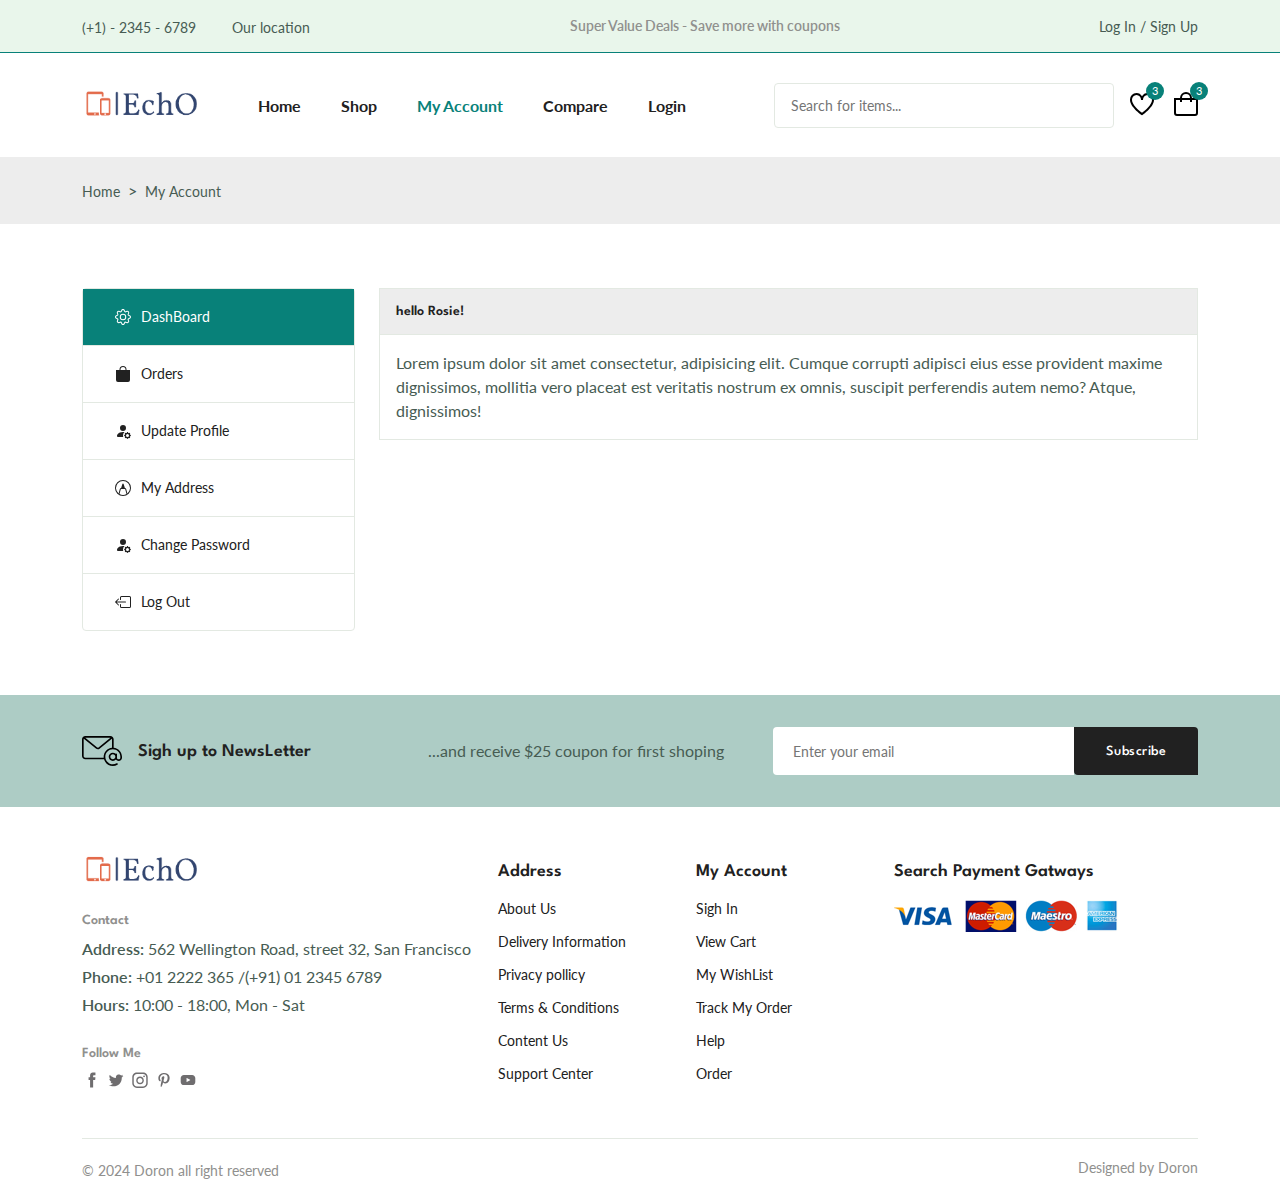
==== accounts.html @ 7ea491bc "Add files via upload" ====
<!DOCTYPE html>
<html lang="en">
<head>
    <meta charset="UTF-8" />
    <meta name="viewport" content="width=device-width, initial-scale=1.0" />

    <!--=============== FLATICON ===============-->
    <link 
        rel='stylesheet' 
        href='https://cdn-uicons.flaticon.com/2.2.0/uicons-regular-rounded/css/uicons-regular-rounded.css' 
    />

    <!--=============== SWIPER CSS ===============-->
    <link 
        rel="stylesheet" 
        href="https://cdn.jsdelivr.net/npm/swiper@11/swiper-bundle.min.css"
    />

    <!--=============== CSS ===============-->
    <link rel="stylesheet" href="assets/css/style.css" />

    <title>Echo | My Account</title>
</head>
<body>
    <!--=============== HEADER ===============-->
    <header class="header">
        <div class="header__top">
            <div class="header__container container">
                <div class="header__contact">
                    <span>(+1) - 2345 - 6789</span>

                    <span>Our location</span>
                </div>

                <p class="header__alert-news">
                    Super Value Deals - Save more with coupons
                </p>

                <a href="login-register.html" class="header__top-action">
                    Log In / Sign Up
                </a>
            </div>
        </div>

        <nav class="nav container">
            <a href="index.html" class="nav__logo">
                <img src="assets/images/logo.png" alt="" class="nav__logo-img">
            </a>

            <div class="nav__menu" id="nav-menu">
                <ul class="nav__list">
                    <li class="nav__item">
                        <a href="index.html" class="nav__link">Home</a>
                    </li>

                    <li class="nav__item">
                        <a href="shop.html" class="nav__link">Shop</a>
                    </li>

                    <li class="nav__item">
                        <a href="accounts.html" class="nav__link active-link">My Account</a>
                    </li>

                    <li class="nav__item">
                        <a href="conpare.html" class="nav__link">Compare</a>
                    </li>

                    <li class="nav__item">
                        <a href="login-register.html" class="nav__link">Login</a>
                    </li>
                </ul>

                <div class="header__search">
                    <input
                        type="text" 
                        placeholder="Search for items..." 
                        class="form__input"
                    />

                    <button class="search__btn">
                        <img src="assets/img/search.png" alt="">
                    </button>
                </div>
            </div>

            <div class="header__user-actions">
                <a href="wishlist.html" class="header__action-btn">
                    <img src="assets/img/icon-heart.svg" alt="add to wishlist">
                    <span class="count">3</span>
                </a>

                <a href="cart.html" class="header__action-btn">
                    <img src="assets/img/icon-cart.svg" alt="add to cart">
                    <span class="count">3</span>
                </a>
            </div>
        </nav>
    </header>

    <!--=============== MAIN ===============-->
    <main class="main">
        <!--=============== BREADCRUMB ===============-->
        <section class="breadcrumb">
            <ul class="breadcrumb__list flex container">
                <li><a href="index.html" class="bredcrumb__link">Home</a></li>
                <li><span class="breadcrumb__link">></span></li>
                <li><a href="accounts.html" class="bredcrumb__link">My Account</a></li>
            </ul>
        </section>
        
        <!--=============== ACCOUNTS ===============-->
        <section class="accounts section--lg">
            <div class="accounts__container container grid">
                <div class="account__tabs">
                    <p class="account__tab active-tab" data-target="#dashboard">
                        <svg xmlns="http://www.w3.org/2000/svg" width="16" height="16" fill="currentColor" class="bi bi-gear" viewBox="0 0 16 16">
                            <path d="M8 4.754a3.246 3.246 0 1 0 0 6.492 3.246 3.246 0 0 0 0-6.492M5.754 8a2.246 2.246 0 1 1 4.492 0 2.246 2.246 0 0 1-4.492 0"/>
                            <path d="M9.796 1.343c-.527-1.79-3.065-1.79-3.592 0l-.094.319a.873.873 0 0 1-1.255.52l-.292-.16c-1.64-.892-3.433.902-2.54 2.541l.159.292a.873.873 0 0 1-.52 1.255l-.319.094c-1.79.527-1.79 3.065 0 3.592l.319.094a.873.873 0 0 1 .52 1.255l-.16.292c-.892 1.64.901 3.434 2.541 2.54l.292-.159a.873.873 0 0 1 1.255.52l.094.319c.527 1.79 3.065 1.79 3.592 0l.094-.319a.873.873 0 0 1 1.255-.52l.292.16c1.64.893 3.434-.902 2.54-2.541l-.159-.292a.873.873 0 0 1 .52-1.255l.319-.094c1.79-.527 1.79-3.065 0-3.592l-.319-.094a.873.873 0 0 1-.52-1.255l.16-.292c.893-1.64-.902-3.433-2.541-2.54l-.292.159a.873.873 0 0 1-1.255-.52zm-2.633.283c.246-.835 1.428-.835 1.674 0l.094.319a1.873 1.873 0 0 0 2.693 1.115l.291-.16c.764-.415 1.6.42 1.184 1.185l-.159.292a1.873 1.873 0 0 0 1.116 2.692l.318.094c.835.246.835 1.428 0 1.674l-.319.094a1.873 1.873 0 0 0-1.115 2.693l.16.291c.415.764-.42 1.6-1.185 1.184l-.291-.159a1.873 1.873 0 0 0-2.693 1.116l-.094.318c-.246.835-1.428.835-1.674 0l-.094-.319a1.873 1.873 0 0 0-2.692-1.115l-.292.16c-.764.415-1.6-.42-1.184-1.185l.159-.291A1.873 1.873 0 0 0 1.945 8.93l-.319-.094c-.835-.246-.835-1.428 0-1.674l.319-.094A1.873 1.873 0 0 0 3.06 4.377l-.16-.292c-.415-.764.42-1.6 1.185-1.184l.292.159a1.873 1.873 0 0 0 2.692-1.115z"/>
                        </svg> DashBoard
                    </p>

                    <p class="account__tab" data-target="#orders">
                        <svg xmlns="http://www.w3.org/2000/svg" width="16" height="16" fill="currentColor" class="bi bi-bag-fill" viewBox="0 0 16 16">
                            <path d="M8 1a2.5 2.5 0 0 1 2.5 2.5V4h-5v-.5A2.5 2.5 0 0 1 8 1m3.5 3v-.5a3.5 3.5 0 1 0-7 0V4H1v10a2 2 0 0 0 2 2h10a2 2 0 0 0 2-2V4z"/>
                        </svg> Orders
                    </p>

                    <p class="account__tab" data-target="#update-profile">
                        <svg xmlns="http://www.w3.org/2000/svg" width="16" height="16" fill="currentColor" class="bi bi-person-fill-gear" viewBox="0 0 16 16">
                            <path d="M11 5a3 3 0 1 1-6 0 3 3 0 0 1 6 0m-9 8c0 1 1 1 1 1h5.256A4.5 4.5 0 0 1 8 12.5a4.5 4.5 0 0 1 1.544-3.393Q8.844 9.002 8 9c-5 0-6 3-6 4m9.886-3.54c.18-.613 1.048-.613 1.229 0l.043.148a.64.64 0 0 0 .921.382l.136-.074c.561-.306 1.175.308.87.869l-.075.136a.64.64 0 0 0 .382.92l.149.045c.612.18.612 1.048 0 1.229l-.15.043a.64.64 0 0 0-.38.921l.074.136c.305.561-.309 1.175-.87.87l-.136-.075a.64.64 0 0 0-.92.382l-.045.149c-.18.612-1.048.612-1.229 0l-.043-.15a.64.64 0 0 0-.921-.38l-.136.074c-.561.305-1.175-.309-.87-.87l.075-.136a.64.64 0 0 0-.382-.92l-.148-.045c-.613-.18-.613-1.048 0-1.229l.148-.043a.64.64 0 0 0 .382-.921l-.074-.136c-.306-.561.308-1.175.869-.87l.136.075a.64.64 0 0 0 .92-.382zM14 12.5a1.5 1.5 0 1 0-3 0 1.5 1.5 0 0 0 3 0"/>
                        </svg> Update Profile
                    </p>

                    <p class="account__tab" data-target="#address">
                        <svg xmlns="http://www.w3.org/2000/svg" width="16" height="16" fill="currentColor" class="bi bi-marker-tip" viewBox="0 0 16 16">
                            <path d="M16 8A8 8 0 1 1 0 8a8 8 0 0 1 16 0m-4.5 6.064-1.281-4.696A.5.5 0 0 0 9.736 9H6.264a.5.5 0 0 0-.483.368l-1.28 4.696A6.97 6.97 0 0 0 8 15c1.275 0 2.47-.34 3.5-.936m.873-.598a7 7 0 1 0-8.746 0l1.19-4.36a1.5 1.5 0 0 1 1.31-1.1l1.155-3.851c.213-.713 1.223-.713 1.436 0l1.156 3.851a1.5 1.5 0 0 1 1.31 1.1z"/>
                        </svg> My Address
                    </p>

                    <p class="account__tab" data-target="#change-password">
                        <svg xmlns="http://www.w3.org/2000/svg" width="16" height="16" fill="currentColor" class="bi bi-person-fill-gear" viewBox="0 0 16 16">
                            <path d="M11 5a3 3 0 1 1-6 0 3 3 0 0 1 6 0m-9 8c0 1 1 1 1 1h5.256A4.5 4.5 0 0 1 8 12.5a4.5 4.5 0 0 1 1.544-3.393Q8.844 9.002 8 9c-5 0-6 3-6 4m9.886-3.54c.18-.613 1.048-.613 1.229 0l.043.148a.64.64 0 0 0 .921.382l.136-.074c.561-.306 1.175.308.87.869l-.075.136a.64.64 0 0 0 .382.92l.149.045c.612.18.612 1.048 0 1.229l-.15.043a.64.64 0 0 0-.38.921l.074.136c.305.561-.309 1.175-.87.87l-.136-.075a.64.64 0 0 0-.92.382l-.045.149c-.18.612-1.048.612-1.229 0l-.043-.15a.64.64 0 0 0-.921-.38l-.136.074c-.561.305-1.175-.309-.87-.87l.075-.136a.64.64 0 0 0-.382-.92l-.148-.045c-.613-.18-.613-1.048 0-1.229l.148-.043a.64.64 0 0 0 .382-.921l-.074-.136c-.306-.561.308-1.175.869-.87l.136.075a.64.64 0 0 0 .92-.382zM14 12.5a1.5 1.5 0 1 0-3 0 1.5 1.5 0 0 0 3 0"/>
                        </svg> Change Password
                    </p>

                    <p class="account__tab">
                        <svg xmlns="http://www.w3.org/2000/svg" width="16" height="16" fill="currentColor" class="bi bi-box-arrow-left" viewBox="0 0 16 16">
                            <path fill-rule="evenodd" d="M6 12.5a.5.5 0 0 0 .5.5h8a.5.5 0 0 0 .5-.5v-9a.5.5 0 0 0-.5-.5h-8a.5.5 0 0 0-.5.5v2a.5.5 0 0 1-1 0v-2A1.5 1.5 0 0 1 6.5 2h8A1.5 1.5 0 0 1 16 3.5v9a1.5 1.5 0 0 1-1.5 1.5h-8A1.5 1.5 0 0 1 5 12.5v-2a.5.5 0 0 1 1 0z"/>
                            <path fill-rule="evenodd" d="M.146 8.354a.5.5 0 0 1 0-.708l3-3a.5.5 0 1 1 .708.708L1.707 7.5H10.5a.5.5 0 0 1 0 1H1.707l2.147 2.146a.5.5 0 0 1-.708.708z"/>
                        </svg> Log Out
                    </p>
                    
                </div>

                <div class="tabs__content">
                    <div class="tab__content active-tab" content id="dashboard">
                        <h3 class="tab__header">hello Rosie!</h3>

                        <div class="tab__body">
                            <p class="tab__description">Lorem ipsum dolor sit amet consectetur, adipisicing elit. Cumque corrupti adipisci eius esse provident maxime dignissimos, mollitia vero placeat est veritatis nostrum ex omnis, suscipit perferendis autem nemo? Atque, dignissimos!</p>
                        </div>
                    </div>

                    <div class="tab__content" content id="orders">
                        <h3 class="tab__header">Your Orders</h3>

                        <div class="tab__body">
                            <table class="placed__order-table">
                                <tr>
                                    <th>Orders</th>
                                    <th>Data</th>
                                    <th>Status</th>
                                    <th>Total</th>
                                    <th>Actions</th>
                                </tr>

                                <tr>
                                    <td>#1357</td>
                                    <td>March 45, 2020</td>
                                    <td>Processing</td>
                                    <td>$125.00</td>
                                    <td><a href="#" class="view__order">View</a></td>
                                </tr>

                                <tr>
                                    <td>#1357</td>
                                    <td>March 45, 2020</td>
                                    <td>Processing</td>
                                    <td>$125.00</td>
                                    <td><a href="#" class="view__order">View</a></td>
                                </tr>

                                <tr>
                                    <td>#1357</td>
                                    <td>March 45, 2020</td>
                                    <td>Processing</td>
                                    <td>$125.00</td>
                                    <td><a href="#" class="view__order">View</a></td>
                                </tr>
                            </table>
                        </div>
                    </div>

                    <div class="tab__content" content id="update-profile">
                        <h3 class="tab__header">Update Profile</h3>

                        <div class="tab__body">
                            <form action="" class="form grid">
                                <input type="text" placeholder="User name" class="form__input">

                                <div class="form__btn">
                                    <button class="btn btn--md">Save</button>
                                </div>
                            </form>
                        </div>
                    </div>

                    <div class="tab__content" content id="address">
                        <h3 class="tab__header">Shipping Address</h3>

                        <div class="tab__body">
                            <address class="address">
                                3522 Interstate <br> 75 Business Spur, <br> Sault Ste. <br> Marie, MI 4978
                            </address>
                            <p class="city">New York</p>
                            <a href="" class="edit">Edit</a>
                        </div>
                    </div>

                    <div class="tab__content" content id="change-password">
                        <h3 class="tab__header">Change Password</h3>

                        <div class="tab__body">
                            <form action="" class="form grid">
                                <input type="password" placeholder="Current Password" class="form__input">

                                <input type="password" placeholder="New Password" class="form__input">

                                <input type="password" placeholder="Confirm Password" class="form__input">

                                <div class="form__btn">
                                    <button class="btn btn--md">Save</button>
                                </div>
                            </form>
                        </div>
                    </div>
                </div>
            </div>
        </section>

        <!--=============== NEWSLETTER ===============-->
        <section class="newsletter section">
            <div class="newsletter__container container grid">
                <h3 class="newsletter__title flex">
                    <img src="assets/img/icon-email.svg" alt="" class="newsletter__icon">
                    Sigh up to NewsLetter
                </h3>

                <p class="newsletter_description">...and receive $25 coupon for first shoping</p>

                <form action="" class="newsletter__form">
                    <input type="text" placeholder="Enter your email" class="newsletter__input">
                    <button type="submit" class="newsletter__btn">Subscribe</button>
                </form>
            </div>
        </section>
    </main>

    <!--=============== FOOTER ===============-->
    <footer class="footer container">
        <div class="footer__container grid">
            <div class="footer__content">
                <a href="index.html" class="footer__logo">
                    <img src="assets/images/logo.png" alt="" class="footer__logo-img">
                </a>

                <h4 class="footer__subtitle">Contact</h4>

                <p class="footer__description">
                    <span>Address:</span> 562 Wellington Road, street 32, San Francisco
                </p>

                <p class="footer__description">
                    <span>Phone:</span> +01 2222 365 /(+91) 01 2345 6789
                </p>

                <p class="footer__description">
                    <span>Hours:</span> 10:00 - 18:00, Mon - Sat
                </p>

                <div class="footer__social">
                    <h4 class="footer__subtitle">Follow Me</h4>

                    <div class="footer__social-links flex">
                        <a href="">
                            <img src="assets/img/icon-facebook.svg" alt="" class="footer__social-icon">
                        </a>

                        <a href="">
                            <img src="assets/img/icon-twitter.svg" alt="" class="footer__social-icon">
                        </a>

                        <a href="">
                            <img src="assets/img/icon-instagram.svg" alt="" class="footer__social-icon">
                        </a>

                        <a href="">
                            <img src="assets/img/icon-pinterest.svg" alt="" class="footer__social-icon">
                        </a>

                        <a href="">
                            <img src="assets/img/icon-youtube.svg" alt="" class="footer__social-icon">
                        </a>
                    </div>
                </div>
            </div>

            <div class="footer__content">
                <h3 class="footer__title">Address</h3>

                <ul class="footer__links">
                    <li><a href="" class="footer__link">About Us</a></li>
                    <li><a href="" class="footer__link">Delivery Information</a></li>
                    <li><a href="" class="footer__link">Privacy pollicy</a></li>
                    <li><a href="" class="footer__link">Terms & Conditions</a></li>
                    <li><a href="" class="footer__link">Content Us</a></li>
                    <li><a href="" class="footer__link">Support Center</a></li>
                </ul>
            </div>

            <div class="footer__content">
                <h3 class="footer__title">My Account</h3>

                <ul class="footer__links">
                    <li><a href="" class="footer__link">Sigh In</a></li>
                    <li><a href="" class="footer__link">View Cart</a></li>
                    <li><a href="" class="footer__link">My WishList</a></li>
                    <li><a href="" class="footer__link">Track My Order</a></li>
                    <li><a href="" class="footer__link">Help</a></li>
                    <li><a href="" class="footer__link">Order</a></li>
                </ul>
            </div>

            <div class="footer__content">
                <h3 class="footer__title">Search Payment Gatways</h3>

                <img src="assets/img/payment-method.png" alt="" class="payment__img">
            </div>
        </div>

        <div class="footer__bottom">
            <p class="copyright">&copy; 2024 Doron all right reserved</p>
            <span class="designer">Designed by Doron</span>
        </div>
    </footer>

    <!--=============== SWIPER JS ===============-->
    <script src="https://cdn.jsdelivr.net/npm/swiper@11/swiper-bundle.min.js"></script>

    <!--=============== MAIN JS ===============-->
    <script src="assets/js/main.js"></script>
</body>
</html>
---- assets/css/style.css ----
/*=============== GOOGLE FONTS ===============*/
@import url('https://fonts.googleapis.com/css2?family=Lato:wght@400;700&family=Spartan:wght@400;500;600;700&display=swap');

 /*=============== VARIABLES CSS ===============*/
:root {
    --header-height: 4rem;

    /*========== Colors ==========*/

    --first-color: hsl(176, 88%, 27%);
    --first-color-alt: hsl(129, 44%, 94%);
    --second-color: hsl(34, 94%, 87%);
    --title-color: hsl(0, 0%, 13%);
    --text-color: hsl(154, 13%, 32%);
    --text-color-light: hsl(60, 1%, 56%);
    --body-color: hsl(0, 0%, 100%);
    --container-color: hsl(0, 0%, 93%);
    --border-color: hsl(129, 36%, 85%);
    --border-color-alt: hsl(113, 15%, 90%);

    /*========== Font and typogtaphy ==========*/

    --body-font: 'Lato', sans-serif;
    --second-font: 'Spartan', sans-serif;
    --big-font-size: 3.5rem;
    --h1-font-size: 2.75rem;
    --h2-font-size: 2rem;
    --h3-font-size: 1.75rem;
    --h4-font-size: 1.375rem;
    --large-font-size: 1.125rem;
    --normal-font-size: 1rem;
    --small-font-size: 0.875rem;
    --smaller-font-size: 0.75rem;
    --tiny-font-size: 0.6875rem;

    /*========== Font weight ==========*/
    --weight-400: 400;
    --weight-500: 500;
    --weight-600: 600;
    --weight-700: 700;

    /*========== Transition ==========*/
    --transition: cubic-bezier(0, 0, 0.05, 1);
}

/* Responsive tyography */
@media screen and (max-width: 1200px) {
    :root {
    --big-font-size: 2.25rem;
    --h1-font-size: 2rem;
    --h2-font-size: 1.375rem;
    --h3-font-size: 1.25rem;
    --h4-font-size: 11.125rem;
    --large-font-size: 1rem;
    --normal-font-size: 0.9375rem;
    --small-font-size: 0.8125rem;
    --smaller-font-size: 0.6875rem;
    --tiny-font-size: 00.625rem;
    }
}

/*=============== BASE ===============*/
* {
    margin: 0;
    padding: 0;
    box-sizing: border-box;
}

input,
textarea,
body {
    color: var(--text-color);
    font-family: var(--body-font);
    font-size: var(--normal-font-size);
    font-weight: var(--weight-400);
}

body {
    background-color: var(--body-color);
}

h1, 
h2, 
h3, 
h4 {
    font-family: var(--second-font);
    color: var(--title-color);
    font-weight: var(--weight-600);
}

ul {
    list-style: none;
}

a {
    text-decoration: none;
}

p {
    line-height: 1.5rem;
}

img {
    max-width: 100%;
}

button,
textarea,
input {
    background-color: transparent;
    border: none;
    outline: none;
}

table {
    width: 100%;
    border-collapse: collapse;
}

/*=============== REUSABLE CSS CLASSES ===============*/
.container {
    max-width: 1320px;
    margin-inline: auto;
    padding-inline: 0.75rem;
}

.grid {
    display: grid;
    gap: 1.5rem;
}

.section {
    padding-block: 2rem;
}

.section--lg {
    padding-block: 4rem;
}

.section__title {
    font-size: var(--h2-font-size);
    margin-bottom: 1.5rem;
}

.section__title span {
    color: var(--first-color);
}

.form__input {
    border: 1px solid var(--border-color-alt);
    padding-inline: 1rem;
    height: 45px;
    border-radius: 0.25rem;
    font-size: var(--small-font-size);
}

.new__price {
    color: var(--first-color);
    font-weight: var(--weight-600);
}

.old__price {
    color: var(--text-color-light);
    font-size: var(--small-font-size);
    text-decoration: line-through;
}

.form {
    row-gap: 1rem;
}

.form__group {
    grid-template-columns: repeat(2, 1fr);
    gap: 1rem;
}

.textarea {
    height: 200px;
    padding-block: 1rem;
    resize: none;
}

/*=============== HEADER & NAV ===============*/
.header__top {
    background-color: var(--first-color-alt);
    border-bottom: 1px solid var(--first-color);
    padding-block: 0.875rem;
}

.header__container {
    display: flex;
    align-items: center;
    justify-content: space-between;
}

.header__contact span:first-child {
    margin-right: 2rem;
}

.header__contact span,
.header__alert-news,
.header__top-action {
    font-size: var(--small-font-size);
}

.header__alert-news {
    color: var(--text-color-light);
    font-weight: var(--weight-600);
}

.header__top-action {
    color: var(--text-color);
}

.nav,
.nav__menu,
.nav__list,
.header__user-actions {
    display: flex;
    align-items: center;
}

.nav {
    height: calc(var(--header-height) + 2.5rem);
    justify-content: space-between;
    column-gap: 1rem;
}

.nav__logo-img {
    width: 120px;
}

.nav__menu {
    flex-grow: 1;
    margin-left: 2.5rem;
}

.nav__list {
    column-gap: 2.5rem;
    margin-right: auto;
}

.nav__link {
    color: var(--title-color);
    font-weight: var(--weight-700);
    transition: all 0.2s var(--transition);
}

.header__search {
    width: 340px;
    position: relative;
}

.header__search .form__input {
    width: 100%;
}

.search__btn {
    position: absolute;
    top: 24%;
    right: 1.25rem;
    cursor: pointer;
}

.header__user-actions {
    column-gap: 1.25rem;
}

.header__action-btn {
    position: relative;
}

.header__action-btn img {
    width: 24px;
}

.header__action-btn .count {
    position: absolute;
    top: -0.625rem;
    right: -0.625rem;
    background-color: var(--first-color);
    color: var(--body-color);
    height: 18px;
    width: 18px;
    line-height: 18px;
    border-radius: 50%;
    text-align: center;
    font-size: var(--tiny-font-size);
}

.nav__menu-top,
.nav__toggle {
    display: none;
}

/* Active link */
.active-link,
.nav__link:hover {
    color: var(--first-color);
}

/*=============== HOME ===============*/
.home__container {
    grid-template-columns: 5fr 7fr;
    align-items: center;
}

.home__subtitle,
.home__description {
    font-size: var(--large-font-size);
}

.home__subtitle {
    font-family: var(--second-font);
    font-weight: var(--weight-600);
    margin-bottom: 1rem;
    display: block;
}

.home__title {
    font-size: var(--h1-font-size);
    font-weight: var(--weight-600);
    line-height: 1.4;
}

.home__title span {
    color: var(--first-color);
    font-size: var(--big-font-size);
}

.home__description {
    margin-block: 0.5rem 2rem;
}

.home__img {
    justify-self: flex-end;
}

/*=============== BUTTONS ===============*/
.btn {
    display: inline-block;
    background-color: var(--first-color);
    border: 2px solid var(--first-color);
    color: var(--body-color);
    padding-inline: 1.75rem;
    height: 49px;
    line-height: 49px;
    border-radius: 0.25rem;
    font-family: var(--second-font);
    font-size: var(--small-font-size);
    font-weight: var(--weight-700);
    transition: all 0.4s var(--transition);
}

.btn:hover {
    background-color: transparent;
    color: var(--first-color);
}

.btn--md,
.btn--sm {
    font-family: var(--body-font);
}

.btn--md {
    height: 45px;
    line-height: 42px;
}

.btn--sm {
    height: 40px;
    line-height: 36px;
}

.flex {
    display: flex;
    align-items: center;
    column-gap: 0.5rem;
}

/*=============== CATEGORIES ===============*/
.categories {
    overflow: hidden;
}

.category__item {
    text-align: center;
    border: 1px solid var(--border-color);
    padding: 0.625rem 0.625rem 1.25rem;
    border-radius: 1.25rem;
}

.category__img {
    border-radius: 0.75rem;
    margin-bottom: 1.25rem;
}

.category__title {
    color: var(--text-color);
    font-size: var(--small-font-size);
}

/* Swiper class */
.swiper{
    overflow: initial;
}

.swiper-button-next::after,
.swiper-button-prev::after {
    content: '';
}

.swiper-button-next,
.swiper-button-prev {
    top: -1.875rem;
    background-color: var(--first-color-alt);
    border: 1px solid var(--border-color);
    width: 30px;
    height: 30px;
    border-radius: 50%;
    color: var(--first-color);
    font-size: var(--tiny-font-size);
}

.swiper-button-prev {
    left: initial;
    right: 2.5rem;
}

.swiper-button-next {
    right: 0;
}

/*=============== PRODUCTS ===============*/
.tab__btns {
    display: flex;
    flex-wrap: wrap;
    gap: 0.75rem;
    margin-bottom: 2rem;
}

.tab__btn {
    background-color: var(--container-color);
    color: var(--title-color);
    padding: 1rem 1.25rem 0.875rem;
    border-radius: 0.25rem;
    font-family: var(--second-font);
    font-size: var(--small-font-size);
    font-weight: var(--weight-600);
    cursor: pointer;
}

.products__container {
    grid-template-columns: repeat(4, 1fr);
}

.product__item {
    border: 1px solid var(--border-color);
    border-radius: 1.5rem;
    transition: all 0.2s var(--transition);
}

.product__banner {
    padding: 0.625rem 0.75rem 0.75rem;
}

.product__banner,
.product__images {
    position: relative;
}

.product__images {
    display: block;
    overflow: hidden;
    border-radius: 1.25rem;
}

.product__img {
    vertical-align: middle;
    transition: all 1.5s var(--transition)
}

.product__item:hover .product__img {
    transform: scale(1.1);
}

.product__img.hover {
    position: absolute;
    top: 0;
    left: 0;
}

.product__actions {
    position: absolute;
    top: 50%;
    left: 50%;
    transform: translate(-50%, -50%);
    display: flex;
    column-gap: 0.5rem;
    transition: all 0.2s var(--transition);
}

.action__btn {
    width: 40px;
    height: 40px;
    line-height: 42px;
    text-align: center;
    border-radius: 50%;
    background-color: var(--first-color-alt);
    border: 1px solid var(--border-color);
    color: var(--text-color);
    font-size: var(--small-font-size);
    position: relative;
}

.action__btn::before,
.action__btn::after {
    position: absolute;
    left: 50%;
    transform: translate(-50%);
    transition: all 0.3s cubic-bezier(0.71, 1.7, 0.77, 1.24);
}

.action__btn::before {
    content: '';
    top: -2px;
    border: 0.5rem solid transparent;
    border-top: var(--first-color);
}

.action__btn::after {
    content: attr(aria-label);
    bottom: 100%;
    background-color: var(--first-color);
    color: var(--body-color);
    font-size: var(--tiny-font-size);
    white-space: nowrap;
    padding-inline: 0.625rem;
    border-radius: 0.25rem;
    line-height: 2.58;
}

.product__badge {
    position: absolute;
    left: 1.25rem;
    top: 1.25rem;
    background-color: var(--first-color);
    color: var(--body-color);
    padding: 0.25rem 0.625rem;
    border-radius: 2.5rem;
    font-size: var(--tiny-font-size);
}

.product__badge.light-pink {
    background-color: hsl(341, 100%, 73%);
}

.product__badge.light-green {
    background-color: hsl(155, 20%, 67%);
}

.product__badge.light-orange {
    background-color: hsl(24, 100%, 73%);
}

.product__badge.light-blue {
    background-color: hsl(202, 53%, 76%);
}

.product__content {
    padding: 0 1.25rem 1.125rem;
    position: relative;
}

.product__category {
    color: var(--text-color-light);
    font-size: var(--smaller-font-size);
}

.product__title {
    font-size: var(--normal-font-size);
    margin-block: 0.75rem 0.5rem;
}

.product__rating svg {
    color: hsl(42, 100%, 50%);
    font-size: var(--smaller-font-size);
    margin-bottom: 0.75rem;
}

.product__price .new__price {
    font-size: var(--large-font-size);
}

.cart__btn {
    position: absolute;
    bottom: 1.6rem;
    right: 1.25rem;
}

/* Actice Tab */
.tab__btn.active-tab {
    color: var(--first-color);
    background-color: var(--second-color);
}

.tab__item:not(.active-tab) {
    display: none;
}

/* Product Hover */
.product__img.hover,
.product__actions,
.action__btn::before,
.action__btn::after,
.product__item:hover .product__img.default {
    opacity: 0;
}

.product__item:hover {
    box-shadow: 0 0 10px hsla(0, 0%, 0%, 0.1);
}

.product__item:hover .product__img.hover,
.product__item:hover .product__actions,
.action__btn:hover::before,
.action__btn:hover::after {
    opacity: 1;
}

.action__btn:hover::before,
.action__btn:hover::after {
    transform: translateX(-50%) translateY(-0.5rem);
}

.action__btn:hover {
    background-color: var(--first-color);
    border-color: var(--first-color);
    color: var(--body-color);
}

/*=============== DEALS ===============*/
.deals__container {
    grid-template-columns: repeat(2, 1fr);
}

.deals__item:nth-child(1) {
    background-image: url(../img/deals-1.jpg);
}

.deals__item:nth-child(2) {
    background-image: url(../img/deals-2.png);
}

.deals__item {
    padding: 3rem;
    background-size: cover;
    background-position: center;
    display: flex;
    flex-direction: column;
    row-gap: 1.5rem;
}

.deals__brand {
    color: var(--first-color);
    font-size: var(--h3-font-size);
    margin-bottom: 0.25rem;
}

.deals__category {
    font-family: var(--second-font);
    font-size: var(--small-font-size);
}

.feals__title {
    max-width: 240px;
    font-size: var(--large-font-size);
    font-weight: var(--weight-400);
    line-height: 1.3;
}

.deals__price .new__price,
.deals__pricev .old__price {
    font-size: var(--large-font-size);
}

.deals__price .new__price {
    color: hsl(352, 100%, 60%);
}

.deals__countdown-text {
    margin-bottom: 0.25rem;
}

.countdown {
    display: flex;
    column-gap: 1.5rem;
}

.countdown__amount {
    position: relative;
}

.countdown__amount::after {
    content: ':';
    color: var(--title-color);
    font-size: var(--large-font-size);
    position: absolute;
    right: -25%;
    top: 20%;
}

.countdown__period {
    background-color: var(--first-color);
    color: var(--body-color);
    width: 60px;
    height: 50px;
    line-height: 50px;
    text-align: center;
    border-radius: 0.25rem;
    font-size: var(--large-font-size);
    font-weight: var(--weight-600);
    margin-bottom: 0.5rem;
}

.unit {
    font-size: var(--small-font-size);
    text-align: center;
    display: block;
}

.deals__btn .btn {
    background-color: transparent;
    color: var(--first-color);
}

/*=============== NEW ARRIVALS ===============*/
.new__arrivals {
    overflow: hidden;
}

/*=============== SHOWCASE ===============*/
.showcase__container {
    grid-template-columns: repeat(4, 1fr);
}

.showcase__warpper .section__title {
    font-size: var(--normal-font-size);
    border-bottom: 1px solid var(--border-color-alt);
    padding-bottom: 0.75rem;
    margin-bottom: 2rem;
    position: relative;
}

.showcase__warpper .section__title::before {
    content: '';
    position: absolute;
    left: 0;
    bottom: -1.3px;
    width: 50px;
    height: 2px;
    background-color: var(--first-color);
}

.showcase__item {
    display: flex;
    align-items: center;
    column-gap: 1.5rem;
}

.showcase__item:not(:last-child) {
    margin-bottom: 1.5rem   ;
}

.showcase__img {
    width: 86px;
}

.showcase__content {
    width: calc(100% -110px);
}

.showcase__title {
    font-size: var(--small-font-size);
    font-weight: var(--weight-500);
    white-space: nowrap;
    overflow: hidden;
    text-overflow: ellipsis;
    margin-bottom: 0.5rem;
}

/*=============== NEWSLETTER ===============*/
.newsletter {
    background-color: hsl(166, 23%, 74%);
}

.home__newsletter {
    margin-top: 2rem;
}

.newsletter__container {
    grid-template-columns: repeat(2, 3.5fr) 5fr;
    align-items: center;
    column-gap: 3rem;
}

.newsletter__title {
    column-gap: 1rem;
    font-size: var(--large-font-size);
}

.newsletter__icon {
    width: 40px;
}

.newsletter__description {
    color: var(--title-color);
    font-family: var(--second-font);
    font-size: var(--small-font-size);
    font-weight: var(--weight-600);
    text-align: center;
}

.newsletter__form {
    display: flex;
}

.newsletter__input,
.newsletter__btn {
    font-size: var(--small-font-size);
}

.newsletter__input {
    background-color: var(--body-color);
    padding-inline: 1.25rem;
    width: 100%;
    height: 48px;
    border-radius: 0.25rem 0 0 0.25rem;
}

.newsletter__btn {
    background-color: var(--title-color);
    color: var(--body-color);
    padding-inline: 2rem;
    border-radius: 0 0.25rem 0 0.25rem;
    font-family: var(--second-font);
    font-weight: var(--weight-500);
    letter-spacing: 0.5px;
    cursor: pointer;
    transition: all 0.3s var(--transition);
}

.newsletter__btn:hover {
    background-color: var(--first-color);
}

/*=============== FOOTER ===============*/
.footer__container {
    grid-template-columns: 4.5fr repeat(2, 2fr) 3.5fr;
    padding-block: 2.5rem;
}

.footer__logo-img {
    width: 120px;
}

.footer__subtitle {
    color: var(--text-color-light);
    font-size: var(--small-font-size);
    margin-block: 1.25rem 0.625rem;
}

.footer__description {
    margin-bottom: 0.25rem;
}

.footer__description span {
    font-weight: var(--weight-600);
}

.footer__social .footer__subtitle {
    margin-top: 1.875rem;
}

.footer__social-links {
    column-gap: 0.25rem;
}

.footer__social-icon {
    width: 20px;
    opacity: 0.7;
}

.footer__title {
    font-size: var(--large-font-size);
    margin-block: 1rem 1.25rem;
}

.footer__link {
    color: var(--title-color);
    font-size: var(--small-font-size);
    margin-bottom: 1rem;
    display: block;
    transition: all 0.3s var(--transition);
}

.footer__link:hover {
    color: var(--first-color);
    margin-left: 0.25rem;
}

.footer__bottom {
    display: flex;
    justify-content: space-between;
    padding-block: 1.25rem;
    border-top: 1px solid var(--border-color-alt);
}

.copyright,
.designer {
    color: var(--text-color-light);
    font-size: var(--small-font-size);
}

/*=============== BREADCRUMBS ===============*/
.breadcrumb {
    background-color: var(--container-color);
    padding-block: 1.5rem;
}

.breadcrumbs__list {
    column-gap: 0.75rem;
}

.bredcrumb__link {
    color: var(--text-color);
    font-size: var(--small-font-size);
}

/*=============== SHOP ===============*/
.total__products {
    margin-bottom: 2.5rem;
}

.total__products span {
    color: var(--first-color);
    font-weight: var(--weight-600);
}

.pagination {
    display: flex;
    column-gap: 0.625rem;
    margin-top: 2.75rem;
}

.pagination__link {
    display: inline-block;
    width: 34px;
    height: 34px;
    line-height: 34px;
    text-align: center;
    border-radius: 0.25rem;
    color: var(--text-color);
    font-size: var(--small-font-size);
    font-weight: var(--weight-700);
    transition: all 0.15s var(--transition);
}

.pagination__link.active,
.pagination__link:hover {
    background-color: var(--first-color);
    color: var(--body-color);
}

.pagination__link.icon {
    border-top-right-radius: 50%;
    border-bottom-right-radius: 50%;
}

/*=============== DEATILS ===============*/
.details__container {
    grid-template-columns: 5.5fr 6.5fr;
}

.details__img {
    margin-bottom: 0.5rem;
}

.details__small-images {
    grid-template-columns: repeat(4, 1fr);
    column-gap: 0.625rem;
}

.details__small-img {
    cursor: pointer;
}

.deals__title {
    font-size: var(--h2-font-size);
}

.details__brand {
    font-size: var(--small-font-size);
    margin-block: 1rem;
}

.details__brand span {
    color: var(--first-color);
}

.details__price {
    border-top: 1px solid var(--border-color-alt);
    border-bottom: 1px solid var(--border-color-alt);
    padding-block: 1rem;
    column-gap: 1rem;
}

.details__price .new__price {
    font-size: var(--h2-font-size);
}

.details__price .old__price {
    font-size: var(--normal-font-size);
    font-weight: var(--weight-500);
}

.short__description {
    margin-block: 1rem 2rem;
}

.list__item,
.meta__list {
    font-size: var(--small-font-size);
    margin-bottom: 0.75rem;
}

.details__color,
.details__size {
    column-gap: 0.75rem;
}

.details__color {
    margin-block: 2rem 1.5rem;
}

.details__size {
    margin-bottom: 2.5rem;
}

.details__color-title,
.details__size-title {
    font-size: var(--small-font-size);
    font-weight: var(--weight-600);
}

.color__list,
.size__list {
    display: flex;
    column-gap: 0.25rem;
}

.color__link {
    width: 26px;
    height: 26px;
    border-radius: 50%;
    display: block;
}

.size__link {
    border: 1px solid var(--border-color-alt);
    padding: 0.375rem 0.75rem 0.5rem;
    color: var(--text-color);
    font-size: var(--small-font-size);
}

.size__active {
    background-color: var(--first-color);
    color: var(--body-color);
}

.details__action {
    display: flex;
    column-gap: 0.375rem;
    margin-bottom: 3.25rem;
}

.quantity,
.details__action-btn {
    border: 1px solid var(--border-color-alt);
    font-size: var(--small-font-size);
}

.quantity {
    max-width: 80px;
    padding-block: 0.5rem;
    padding-inline: 1rem 0.5rem;
    border-radius: 0.25rem;
}

.details__action-btn {
    color: var(--text-color);
    line-height: 40px;
    padding-inline: 0.75rem;
}

.details__meta {
    border-top: 1px solid var(--border-color-alt);
    padding-top: 1rem;
}

/*=============== DEATILS INFO & REVIEWS ===============*/
.details__tabs {
    display: flex;
    column-gap: 1.7rem;
    margin-bottom: 3rem;
}

.detail__tab {
    font-family: var(--second-font);
    font-size: var(--large-font-size);
    font-weight: var(--weight-600);
    cursor: pointer;
}

.detail__tab.active-tab {
    color: var(--first-color);
}

.details__tab-content:not(.active-tab) {
    display: none;
}

.info__table tr th,
.info__table tr td {
    border: 1px solid var(--border-color-alt);
    padding: 0.625rem 1.25rem;
}

.info__table tr th {
    font-weight: var(--weight-500);
    text-align: left;
}

.info__table tr td {
    color: var(--text-color-light);
}

.reviews__container {
    padding-bottom: 3rem;
    row-gap: 1.25rem;
}

.review__single {
    border-bottom: 1px solid var(--border-color-alt);
    padding-bottom: 1.25rem;
    display: flex;
    align-items: flex-start;
    column-gap: 1.5rem;
}

.review__single:last-child {
    padding-bottom: 3rem;
}

.review__img {
    width: 70px;
    border-radius: 50%;
    margin-bottom: 0.5rem;
}

.review__title {
    font-size: var(--tiny-font-size);
}

.review__data {
    width: calc(100% -94px);
}

.review__description {
    margin-bottom: 0.5rem;
}

.review__rating {
    color: hsl(42, 100%, 50%);
    margin-bottom: 0.25rem;
}

.review__rating,
.review__date {
    font-size: var(--small-font-size);
}

.review__form-title {
    font-size: var(--large-font-size);
    margin-bottom: 1rem;
}

.rate__product {
    margin-bottom: 2rem;
}

/*=============== CART ===============*/
.table__container {
    overflow-x: auto;
}

.table {
    table-layout: fixed;
    margin-bottom: 2rem;
}

.table tr {
    border-top: 1px solid var(--border-color-alt);
}

.table tr:last-child {
    border-bottom: 1px solid var(--border-color-alt);
}

.table tr th:nth-child(1),
.table tr td:nth-child(1) {
    width: 216px;
}

.table tr th:nth-child(2),
.table tr td:nth-child(2) {
    width: 400px;
}

.table tr th:nth-child(3),
.table tr td:nth-child(3) {
    width: 108px;
}

.table tr th:nth-child(4),
.table tr td:nth-child(4) {
    width: 220px;
}

.table tr th:nth-child(5),
.table tr td:nth-child(5) {
    width: 200px;
}

.table tr th:nth-child(6),
.table tr td:nth-child(6) {
    width: 152px;
}

.table__img {
    width: 80px;
}

.table tr th,
.table tr td {
    padding: 0.5rem;
    text-align: left;
}

.table__title,
.table__description,
.table__price,
.table__subtotal,
.table__trash,
.table__stock {
    font-size: var(--small-font-size);
}

.table__title,
.table__stock {
    color: var(--first-color);
}

.table__description {
    max-width: 250px;
    margin-inline: auto;
}

.table__trash {
    color: var(--text-color-light);
}

.cart__action {
    display: flex;
    justify-content: flex-end;
    flex-wrap: wrap;
    gap: 0.75rem;
    margin-top: 1.5rem;
}

.divider {
    position: relative;
    text-align: center;
    margin-block: 3rem;
}

.divider::before {
    content: '';
    position: absolute;
    top: 50%;
    left: 0;
    width: 100%;
    border-top: 1px solid var(--border-color-alt);
}

.divider i {
    color: var(--text-color-light);
    background-color: var(--body-color);
    font-size: 1.25rem;
    padding-inline: 1.25rem;
    position: relative;
    z-index: 10;
}

.cart__group {
    grid-template-columns: repeat(2, 1fr);
    align-items: flex-start;
}

.cart__shipping .section__title,
.cart__coupon .section__title,
.cart__total .section__title {
    font-size: var(--large-font-size);
    margin-bottom: 1rem;
}

.cart__coupon {
    margin-top: 3rem;
}

.coupon__form .form__group {
    align-items: center;
}

.cart__total {
    border: 1px solid var(--border-color-alt);
    border-radius: 0.25rem;
    padding: 1.75rem;
}

.cart__total-table {
    margin-bottom: 1rem;
}

.cart__total-table tr td {
    border: 1px solid var(--border-color-alt);
    padding: 0.75rem 0.5rem;
    width: 50%;
}

.cart__total-title {
    font-size: var(--small-font-size);
}

.cart__total-price {
    color: var(--first-color);
    font-weight: var(--weight-700);
}

.cart__total .btn {
    display: inline-flex;
}

/*=============== CART OTHERS ===============*/

/*=============== WISHLIST ===============*/

/*=============== CHECKOUT ===============*/
.checkout__container {
    grid-template-columns: repeat(2, 1fr);
}

.checkout__group:nth-child(2) {
    border: 1px solid var(--border-color-alt);
    padding: 2rem;
    border-radius: 0.5rem;
}

.checkout__group .section__title {
    font-size: var(--large-font-size);
}

.checkout__title {
    font-size: var(--small-font-size);
}

.order__table tr th,
.order__table tr td {
    border: 1px solid var(--border-color-alt);
    padding: 0.5rem;
    text-align: center;
}

.order__table tr td {
    color: var(--title-color);
    font-size: var(--small-font-size);
}

.order__img {
    width: 80px;
}

.table__quantity,
.order__subtitle {
    font-size: var(--small-font-size);
}

.order__grand-total {
    color: var(--first-color);
    font-size: var(--large-font-size);
    font-weight: var(--weight-700);
}

.payment__methods {
    margin-block: 2.5em 2.75rem;
}

.payment__title {
    margin-bottom: 1.5rem;
}

.payment__option {
    margin-bottom: 1rem;
}

.payment__input {
    accent-color: var(--first-color);
}

.payment__label {
    font-size: var(--small-font-size);
}

/*=============== COMPARE ===============*/
.compare__table tr th,
.compare__table tr td {
    padding: 0.5rem;
    border: 1px solid var(--border-color-alt);
}

.compare__table tr th {
    color: var(--text-color-light);
    font-size: var(--small-font-size);
}

.compare__table tr td {
    text-align: center;
}

.compare__colors {
    justify-content: center;
}

.table__weight,
.table__dimension {
    font-size: var(--small-font-size);
}

/*=============== LOGIN % REGISTER ===============*/
.login-register__container {
    grid-template-columns: repeat(2, 1fr);
    align-items: flex-start;
}

.login, 
.register {
    border: 1px solid var(--border-color-alt);
    padding: 2rem;
    border-radius: 0.5rem;
}

/*=============== ACCOUNTS ===============*/
.accounts__container {
    grid-template-columns: 4fr 8fr;
}

.account__tabs {
    border: 1px solid var(--border-color-alt);
    border-radius: 0.25rem;
}

.account__tab {
    padding: 1rem 2rem;
    color: var(--title-color);
    font-size: var(--small-font-size);
    display: flex;
    align-items: center;
    column-gap: 0.625rem;
    cursor: pointer;
}

.account__tab.active-tab {
    background-color: var(--first-color);
    color: var(--body-color);
}

.account__tab:not(:last-child) {
    border-bottom: 1px solid var(--border-color-alt);
}

.tab__content:not(.active-tab) {
    display: none;
}

.tab__content {
    border: 1px solid var(--border-color-alt);
}

.tab__header {
    background-color: var(--container-color);
    border-bottom: 1px solid var(--border-color-alt);
    padding: 1rem;
    font-size: var(--small-font-size);
}

.tab__body {
    padding: 1rem;
}

.placed__order-table tr th {
    color: var(--title-color);
    text-align: left;
}

.placed__order-table tr th,
.placed__order-table tr td {
    border: 1px solid var(--border-color-alt);
    padding: 0.5rem;
    font-size: var(--small-font-size);
}

.veiw__order,
.edit {
    color: var(--first-color);
}

.address {
    font-style: normal;
    font-size: var(--small-font-size);
    line-height: 1.5rem;
}

.city {
    margin-bottom: 0.25rem;
}

.edit {
    font-size: var(--small-font-size);
}

/*=============== BREAKPOINTS ===============*/
/* For large devices */
@media screen and (max-width: 1400px) {
    .container {
        max-width: 1140px;
    }

    .products__container,
    .showcase__container {
        grid-template-columns: repeat(3, 1fr);
    }

    .accounts__container {
        grid-template-columns: 3fr 9fr;
    }
}

@media screen and (max-width: 1200px) {
    .container {
        max-width: 960px;
    }

    .header__top {
        display: none;
    }

    .nav {
        height: calc(var(--header-height) + 1.5rem);
    }

    .nav__logo-img {
        width: 116px;
    }

    .nav__menu {
        position: fixed;
        right: -100%;
        top: 0;
        max-width: 400px;
        width: 100%;
        height: 100%;
        padding: 1.25rem 2rem;
        background-color: var(--body-color);
        z-index: 100;
        flex-direction: column;
        align-items: flex-start;
        row-gap: 2rem;
        box-shadow: 0 0 15px hsla(0, 0%, 0%, 0.1);
        transition: all 0.25s var(--transition);
    }

    .show-menu {
        right: 0;
    }

    .nav__list {
        order: 1;
        flex-direction: column;
        align-items: flex-start;
        row-gap: 1.5rem;
    }

    .nav__link {
        font-size: var(--large-font-size);
    }

    .header__search .form__input {
        border-color: var(--first-color);
    }

    .nav__menu-top,
    .nav__toggle {
        display: flex;
    }

    .nav__menu-top {
        align-items: center;
        justify-content: space-between;
        width: 100%;
        margin-bottom: 1.25rem;
    }

    .nav__menu-logo img {
        width: 100px;
    }

    .nav__close {
        font-size: var(--h2-font-size);
        line-height: 1rem;
    }

    .header__action-btn img {
        width: 21px;
    }

    .home__container {
        grid-template-columns: 5.5fr 6.5fr;
    }

    .countdown {
        column-gap: 1rem;
    }

    .countdown__period {
        width: 36px;
        height: 36px;
        line-height: 36px;
    }

    .countdown__amount::after {
        right: -30%;
        top: 14%;
    }

    .swiper-button-next,
    .swiper-button-prev {
        top: -28px;
        width: 26px;
        height: 26px;
    }

    .swiper-button-prev {
        right: 36px;
    }

    .account__tab {
        padding: 0.75rem 1rem;
    }

    .checkout__group:nth-child(2) {
        padding: 1.5rem;
    }

    .details__brand {
        margin-block: 0.75rem;
    }

    .details__price {
        padding-block: 0.75rem;
    }

    .short__description {
        margin-bottom: 1.5rem;
    }

    .details__color {
        margin-block: 1.75rem 1.25rem;
    }

    .details__size {
        margin-bottom: 2.25rem;
    }

    .color__link {
        width: 22px;
        height: 22px;
    }

    .size__link {
        padding: 0.375rem 0.625rem;
    }

    .details__action {
        margin-bottom: 2.25rem;
    }
}

/* For medium devices */
@media screen and (max-width: 992px) {
    .container {
        max-width: 740px;
    }

    .home__container,
    .deals__container,
    .checkout__container,
    .newsletter__container,
    .showcase__container,
    .cart__group {
        grid-template-columns: 1fr;
    }

    .cart__group {
        row-gap: 2.75rem;
    }

    .home__img {
        justify-self: center;
    }

    .btn {
        height: 45px;
        line-height: 45px;
    }

    .btn--md {
        height: 42px;
        line-height: 39px;
    }

    .btn--sm {
        height: 38px;
        line-height: 35px;
    }

    .products__container,
    .showcase__container,
    .footer__container,
    .details__container {
        grid-template-columns: repeat(2, 1fr);
    }

    .newsletter__description {
        display: none;
    }

    .login,
    .register {
        padding: 1.25rem;
    }

    .table tr th:nth-child(1),
    .table tr td:nth-child(1) {
        width: 140px;
    }

    .table tr th:nth-child(2),
    .table tr td:nth-child(2) {
        width: 330px;
    }

    .table tr th:nth-child(3),
    .table tr td:nth-child(3) {
        width: 80px;
    }

    .table tr th:nth-child(4),
    .table tr td:nth-child(4) {
        width: 160px;
    }

    .table tr th:nth-child(5),
    .table tr td:nth-child(5) {
        width: 160px;
    }

    .table tr th:nth-child(6),
    .table tr td:nth-child(6) {
        width: 100px;
    }
}

@media screen and (max-width: 768px) {
    .container {
        max-width: 540px;
    }

    .products__container,
    .showcase__container,
    .footer__container,
    .login-register__container, .accounts__container,
    .details__container {
        grid-template-columns: 100%;
    }

    .tab__header,
    .tab__body {
        padding: 0.75rem;
    }

    .compare__table tr td {
        display: block;
    }
}

/* For small devices */
@media screen and (max-width: 576px) {
    .category__item {
        padding-bottom: 1rem;
    }

    .category__img {
        margin-bottom: 1rem;
    }

    .deals__item,
    .checkout__group:nth-child(2) {
        padding: 1.25rem;
    }

    .pagination {
        column-gap: 0.5rem;
        margin-top: 2.5rem;
    }

    .pagination__link {
        width: 30px;
        height: 30px;
        line-height: 30px;
    }

    .placed__order-table th,
    .order__table tr th {
        display: none;
    }

    .placed__order-table tr td,
    .order__table tr td,
    .info__table tr th,
    .info__table tr td {
        display: block;
    }

    .form__group {
        grid-template-columns: 1fr;
    }

    .cart__total {
        padding: 1.25rem;
    }

    .payment__methods {
        margin-block: 2.25rem 2.5rem;
    }

    .detail__tab {
        column-gap: 1.25rem;
        margin-bottom: 2.5rem;
    }

    .review__single {
        column-gap: 1rem;
    }

    .footer__title {
        margin-top: 0.25rem;
    }

    .footer__bottom {
        flex-direction: column;
        align-items: center;
    }
}

@media screen and (max-width: 350px) {
    .action__btn {
        width: 36px;
        height: 36px;
        line-height: 38px;
    }

    .cart__btn {
        bottom: 1.4rem;
        right: 1.25rem;
    }

    .showcase__item {
        column-gap: 1rem;
    }

    .showcase__img {
        width: 70px;
    }

    .showcase__content {
        width: calc(100% -86px);
    }

    .swiper-button-next,
    .swiper-button-prev {
        display: none;
    }

    .compare__table tr th,
    .cart__total-price tr td {
        display: block;
        width: 100%;
    }
}
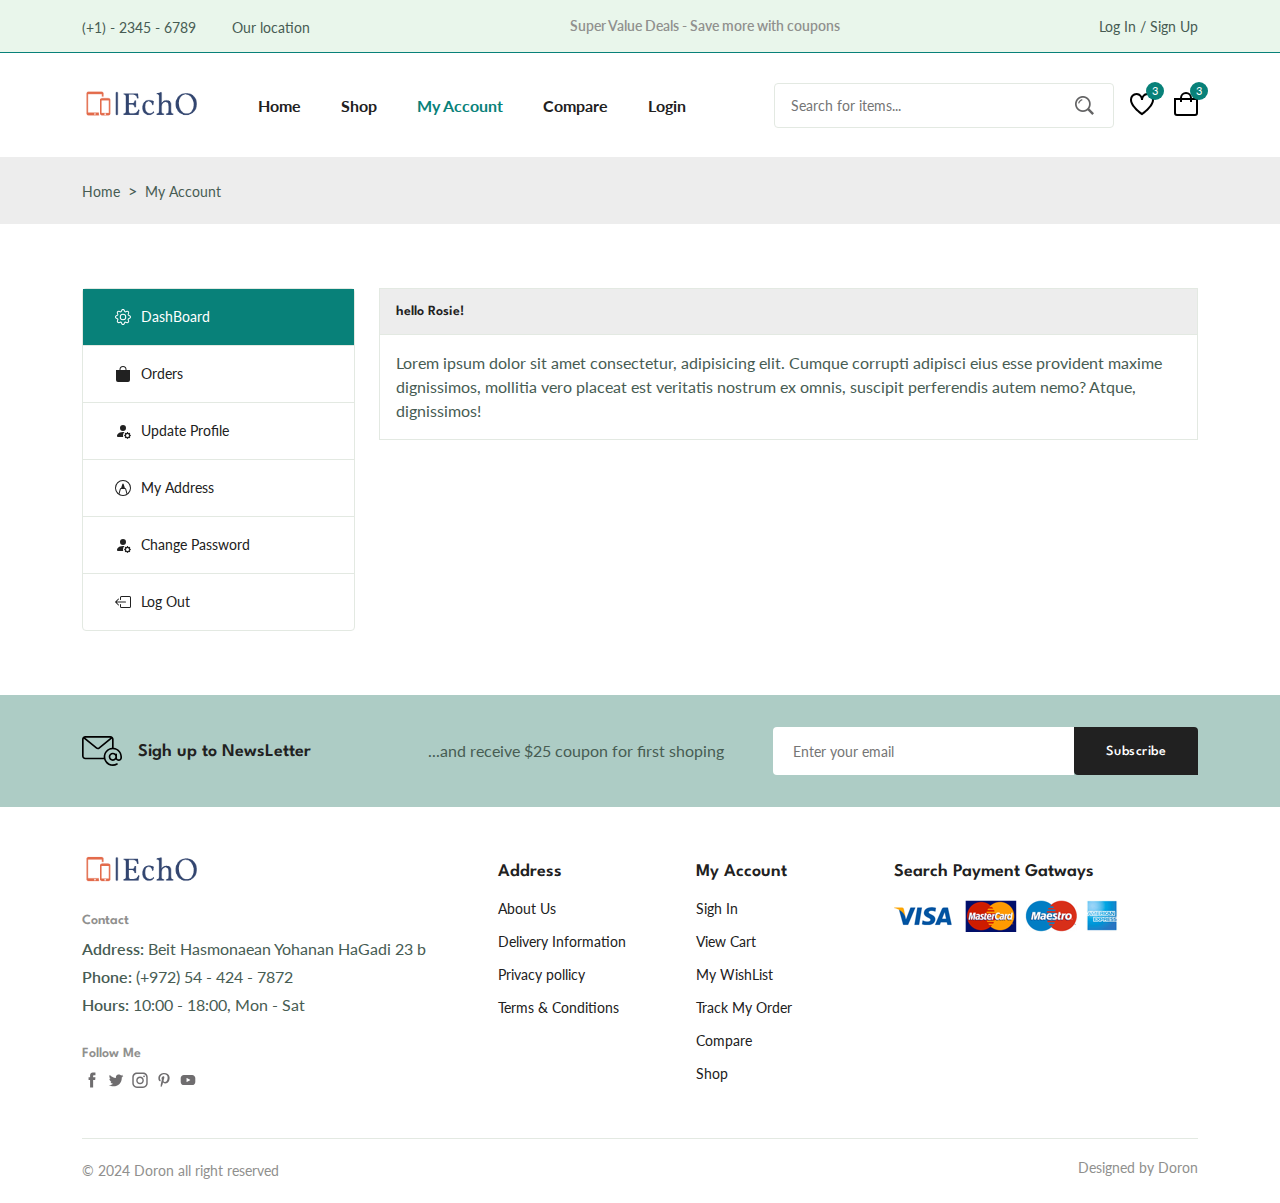
==== commit 82ac9a72: "Add files via upload" ====
--- a/accounts.html
+++ b/accounts.html
@@ -277,11 +277,11 @@
                 <h4 class="footer__subtitle">Contact</h4>
 
                 <p class="footer__description">
-                    <span>Address:</span> 562 Wellington Road, street 32, San Francisco
+                    <span>Address:</span> Beit Hasmonaean Yohanan HaGadi 23 b
                 </p>
 
                 <p class="footer__description">
-                    <span>Phone:</span> +01 2222 365 /(+91) 01 2345 6789
+                    <span>Phone:</span> (+972) 54 - 424 - 7872
                 </p>
 
                 <p class="footer__description">
@@ -319,12 +319,10 @@
                 <h3 class="footer__title">Address</h3>
 
                 <ul class="footer__links">
-                    <li><a href="" class="footer__link">About Us</a></li>
-                    <li><a href="" class="footer__link">Delivery Information</a></li>
-                    <li><a href="" class="footer__link">Privacy pollicy</a></li>
-                    <li><a href="" class="footer__link">Terms & Conditions</a></li>
-                    <li><a href="" class="footer__link">Content Us</a></li>
-                    <li><a href="" class="footer__link">Support Center</a></li>
+                    <li><a href="about-us.html" class="footer__link">About Us</a></li>
+                    <li><a href="delivery-information.html" class="footer__link">Delivery Information</a></li>
+                    <li><a href="privacy-pollicy.html" class="footer__link">Privacy pollicy</a></li>
+                    <li><a href="terms-conditions.html" class="footer__link">Terms & Conditions</a></li>
                 </ul>
             </div>
 
@@ -332,12 +330,12 @@
                 <h3 class="footer__title">My Account</h3>
 
                 <ul class="footer__links">
-                    <li><a href="" class="footer__link">Sigh In</a></li>
-                    <li><a href="" class="footer__link">View Cart</a></li>
-                    <li><a href="" class="footer__link">My WishList</a></li>
-                    <li><a href="" class="footer__link">Track My Order</a></li>
-                    <li><a href="" class="footer__link">Help</a></li>
-                    <li><a href="" class="footer__link">Order</a></li>
+                    <li><a href="login-register.html" class="footer__link">Sigh In</a></li>
+                    <li><a href="cart.html" class="footer__link">View Cart</a></li>
+                    <li><a href="wishlist.html" class="footer__link">My WishList</a></li>
+                    <li><a href="accounts.html" class="footer__link">Track My Order</a></li>
+                    <li><a href="conpare.html" class="footer__link">Compare</a></li>
+                    <li><a href="shop.html" class="footer__link">Shop</a></li>
                 </ul>
             </div>
 
--- a/assets/css/style.css
+++ b/assets/css/style.css
@@ -154,12 +154,14 @@
     font-size: var(--small-font-size);
 }
 
-.new__price {
+.new__price,
+.new__price-data {
     color: var(--first-color);
     font-weight: var(--weight-600);
 }
 
-.old__price {
+.old__price,
+.old__price-data {
     color: var(--text-color-light);
     font-size: var(--small-font-size);
     text-decoration: line-through;
@@ -299,6 +301,66 @@
     color: var(--first-color);
 }
 
+/*=============== SLIDER ===============*/
+#slider {
+    overflow: hidden;
+}
+
+#slider figure {
+    position: relative;
+    width: 600%;
+    margin: 0;
+    left: 0;
+    animation-name: slider;
+    animation-duration: 24s;
+    animation-timing-function: ease-in-out;
+    animation-delay: 2s;
+    animation-iteration-count: infinite;
+    animation-direction: normal;
+}
+
+#slider figure a img {
+    width: 16.66667%;
+    float: left;
+    border-radius: 35px;
+}
+
+@keyframes slider {
+    0% {
+        left: 0;
+    }
+    15% {
+        left: 0;
+    }
+    20% {
+        left: -100%;
+    }
+    35% {
+        left: -100%;
+    }
+    40% {
+        left: -200%;
+    }
+    55% {
+        left: -200%;
+    }
+    60% {
+        left: -300%;
+    }
+    75% {
+        left: -300%;
+    }
+    80% {
+        left: -400%;
+    }
+    95% {
+        left: -400%;
+    }
+    100% {
+        left: -500%;
+    }
+}
+
 /*=============== HOME ===============*/
 .home__container {
     grid-template-columns: 5fr 7fr;
@@ -405,30 +467,13 @@
     overflow: initial;
 }
 
-.swiper-button-next::after,
-.swiper-button-prev::after {
-    content: '';
-}
-
 .swiper-button-next,
 .swiper-button-prev {
-    top: -1.875rem;
-    background-color: var(--first-color-alt);
-    border: 1px solid var(--border-color);
     width: 30px;
     height: 30px;
     border-radius: 50%;
     color: var(--first-color);
     font-size: var(--tiny-font-size);
-}
-
-.swiper-button-prev {
-    left: initial;
-    right: 2.5rem;
-}
-
-.swiper-button-next {
-    right: 0;
 }
 
 /*=============== PRODUCTS ===============*/
@@ -982,16 +1027,55 @@
     grid-template-columns: 5.5fr 6.5fr;
 }
 
+.product-rating{
+    margin: 0.5rem 0;
+    color: #ffc107;
+}
+.product-rating span{
+    font-weight: var(--weight-600);
+    color: #252525;
+}
+
+.product-detail h2{
+    text-transform: capitalize;
+    color: #12263a;
+    padding-bottom: 0.6rem;
+}
+.product-detail p{
+    font-size: var(--normal-font-size);
+    padding: var(--normal-font-size);
+}
+.product-detail ul{
+    margin: 1rem 0;
+    font-size: var(--normal-font-size);
+}
+.product-detail ul li{
+    margin: 0;
+    list-style: none;
+    background: url(shoes_images/checked.png) left center no-repeat;
+    background-size: 18px;
+    padding-left: 1.7rem;
+    margin: 0.4rem 0;
+    font-weight: var(--weight-700);
+}
+.product-detail ul li span{
+    font-weight: var(--weight-500);
+}
+
 .details__img {
-    margin-bottom: 0.5rem;
+    
+    height: 30rem;
+    margin-bottom: 0.1rem;
 }
 
 .details__small-images {
+    margin-top: 2rem;
     grid-template-columns: repeat(4, 1fr);
     column-gap: 0.625rem;
 }
 
 .details__small-img {
+    height: 10rem;
     cursor: pointer;
 }
 
@@ -1098,9 +1182,17 @@
 }
 
 .details__action-btn {
+    background-color: red;
+    border-radius: 50%;
     color: var(--text-color);
     line-height: 40px;
     padding-inline: 0.75rem;
+}
+
+.details__action-btn svg {
+    display: block;
+    align-items: center;
+    justify-content: center;
 }
 
 .details__meta {
